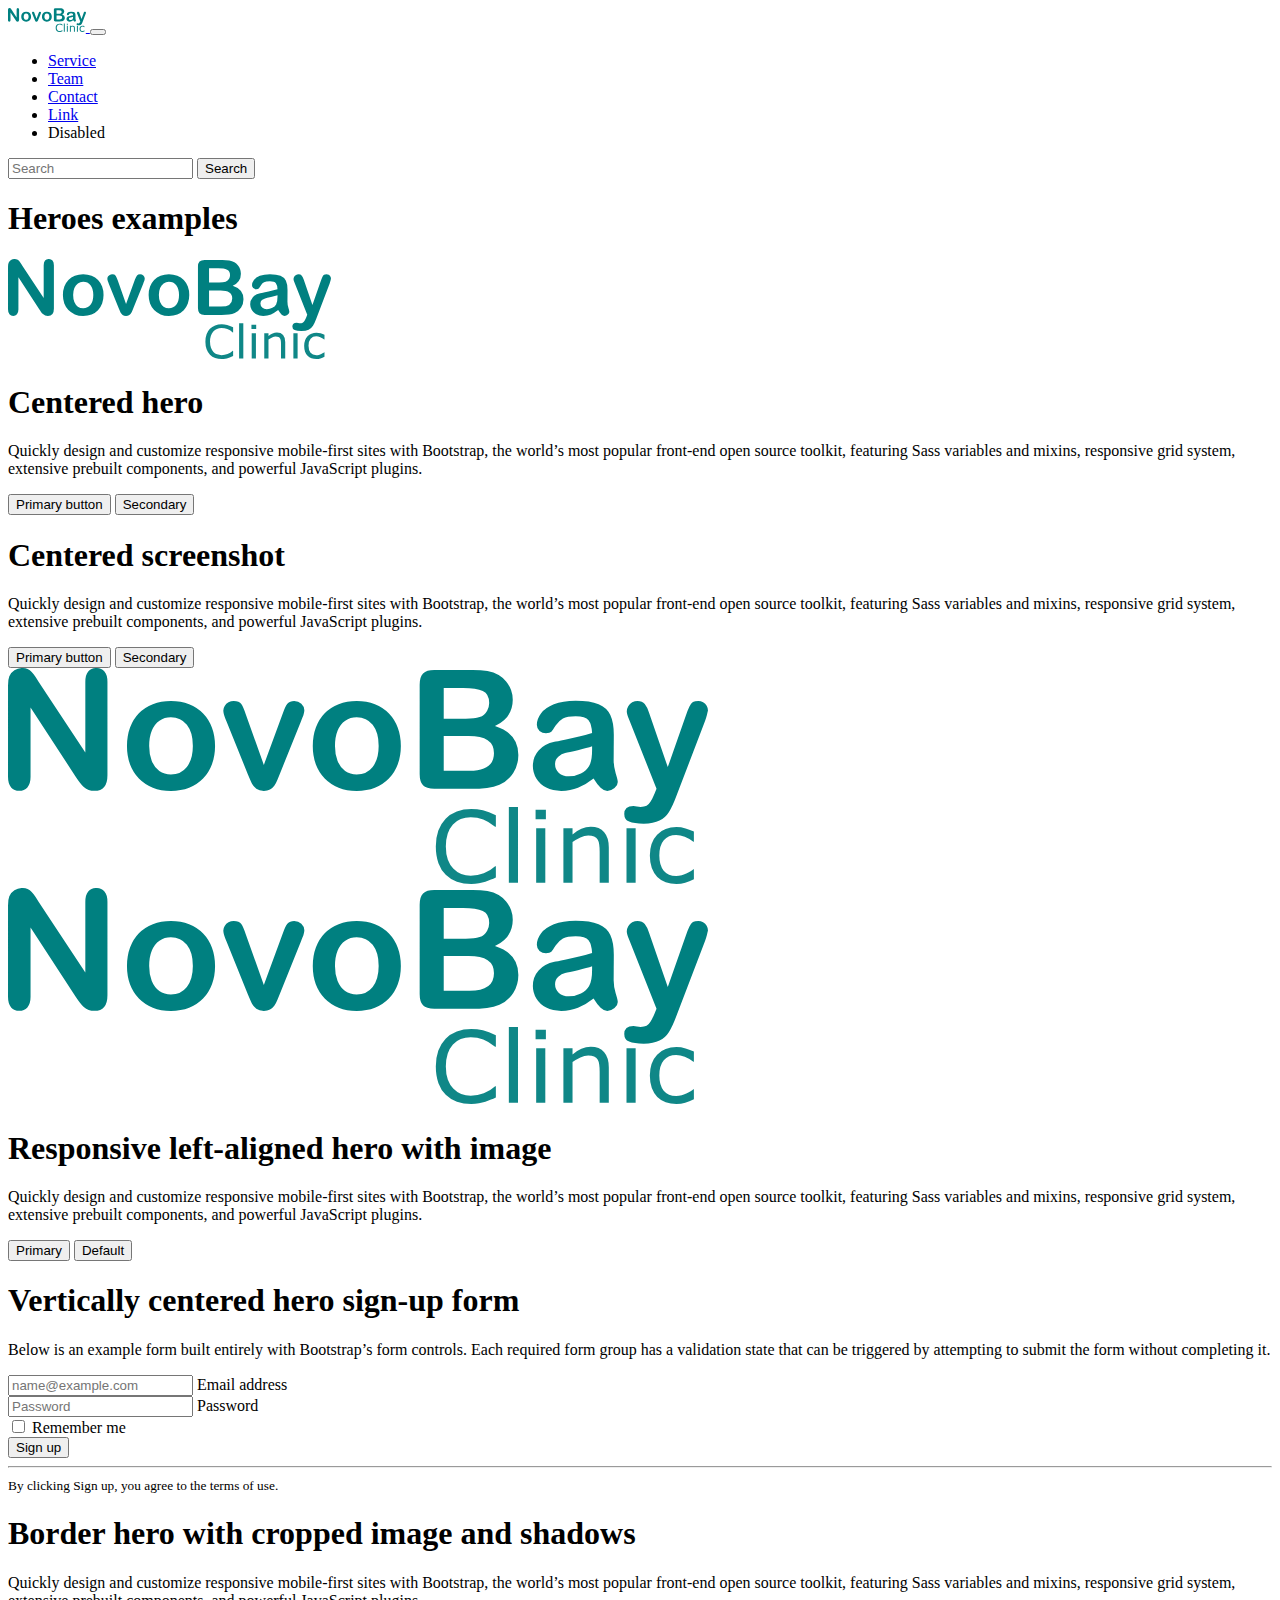
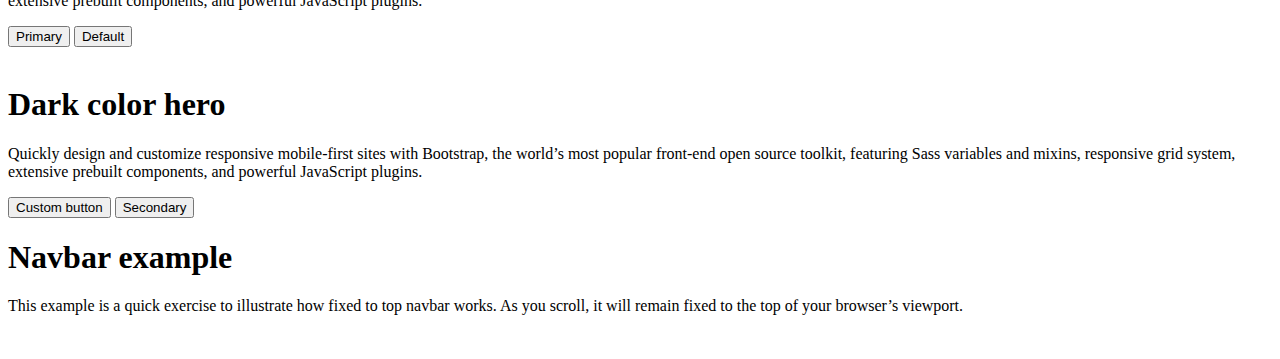
==== index copy.html @ 05a363ec "Restore navbar to span, changed text width" ====
<!doctype html>
<html lang="en">

<head>
  <meta charset="utf-8">
  <meta name="viewport" content="width=device-width, initial-scale=1">
  <title>Welcome to NovoBay Clinic</title>
  <link href="https://cdn.jsdelivr.net/npm/bootstrap@5.3.0/dist/css/bootstrap.min.css" rel="stylesheet"
    integrity="sha384-9ndCyUaIbzAi2FUVXJi0CjmCapSmO7SnpJef0486qhLnuZ2cdeRhO02iuK6FUUVM" crossorigin="anonymous">
  <style>
    body {
      padding-bottom: 20px;
      background-image: linear-gradient(180deg, var(--bs-secondary-bg), var(--bs-body-bg) 100px, var(--bs-body-bg));
    }

    .navbar {
      margin-bottom: 20px;
    }

    @media (min-width: 992px) {
      .rounded-lg-3 {
        border-radius: .3rem;
      }
    }
  </style>
</head>

<body>
  <nav class="navbar navbar-expand-md navbar-dark fixed-top bg-dark">
    <div class="container-md">
      <div class="container-fluid">
        <a href="#"> <img class="" src="novobay-logo.svg" alt="" height="24"> </a>
        <!--a class="navbar-brand" href="#">Fixed navbar</a-->
        <button class="navbar-toggler" type="button" data-bs-toggle="collapse" data-bs-target="#navbarCollapse"
          aria-controls="navbarCollapse" aria-expanded="false" aria-label="Toggle navigation">
          <span class="navbar-toggler-icon"></span>
        </button>
        <div class="collapse navbar-collapse" id="navbarCollapse">
          <ul class="navbar-nav me-auto mb-2 mb-md-0">
            <li class="nav-item">
              <a class="nav-link active" aria-current="page" href="#">Service</a>
            </li>
            <li class="nav-item">
              <a class="nav-link active" aria-current="page" href="#">Team</a>
            </li>
            <li class="nav-item">
              <a class="nav-link active" aria-current="page" href="#contact">Contact</a>
            </li>
            <li class="nav-item">
              <a class="nav-link" href="#contact">Link</a>
            </li>
            <li class="nav-item">
              <a class="nav-link disabled">Disabled</a>
            </li>
          </ul>
          <form class="d-flex" role="search">
            <input class="form-control me-2" type="search" placeholder="Search" aria-label="Search">
            <button class="btn btn-outline-success" type="submit">Search</button>
          </form>
        </div>
      </div>
    </div>
  </nav>
  <main class="container">
    <h1 class="visually-hidden">Heroes examples</h1>

    <div class="px-4 py-5 my-5 text-center">
      <img class="d-block mx-auto mb-4" src="novobay-logo.svg" alt="" width="323">
      <h1 class="display-5 fw-bold text-body-emphasis">Centered hero</h1>
      <div class="mx-auto text-start">
        <p class="lead mb-4">Quickly design and customize responsive mobile-first sites with Bootstrap, the world’s most
          popular front-end open source toolkit, featuring Sass variables and mixins, responsive grid system, extensive
          prebuilt components, and powerful JavaScript plugins.</p>
        <div class="d-grid gap-2 d-sm-flex justify-content-sm-center">
          <button type="button" class="btn btn-primary btn-lg px-4 gap-3">Primary button</button>
          <button type="button" class="btn btn-outline-secondary btn-lg px-4">Secondary</button>
        </div>
      </div>
    </div>

    <div class="b-example-divider"></div>

    <div class="px-4 pt-5 my-5 text-center border-bottom">
      <h1 class="display-4 fw-bold text-body-emphasis">Centered screenshot</h1>
      <div class="col-lg-6 mx-auto">
        <p class="lead mb-4">Quickly design and customize responsive mobile-first sites with Bootstrap, the world’s most
          popular front-end open source toolkit, featuring Sass variables and mixins, responsive grid system, extensive
          prebuilt components, and powerful JavaScript plugins.</p>
        <div class="d-grid gap-2 d-sm-flex justify-content-sm-center mb-5">
          <button type="button" class="btn btn-primary btn-lg px-4 me-sm-3">Primary button</button>
          <button type="button" class="btn btn-outline-secondary btn-lg px-4">Secondary</button>
        </div>
      </div>
      <div class="overflow-hidden" style="max-height: 30vh;">
        <div class="container px-5">
          <img src="novobay-logo.svg" class="img-fluid border rounded-3 shadow-lg mb-4" alt="Example image" width="700"
            loading="lazy">
        </div>
      </div>
    </div>

    <div class="b-example-divider"></div>

    <div class="container col-xxl-8 px-4 py-5">
      <div class="row flex-lg-row-reverse align-items-center g-5 py-5">
        <div class="col-10 col-sm-8 col-lg-6">
          <img src="novobay-logo.svg" class="d-block mx-lg-auto img-fluid" alt="Bootstrap Themes" width="700"
            loading="lazy">
        </div>
        <div class="col-lg-6">
          <h1 class="display-5 fw-bold text-body-emphasis lh-1 mb-3">Responsive left-aligned hero with image</h1>
          <p class="lead">Quickly design and customize responsive mobile-first sites with Bootstrap, the world’s most
            popular front-end open source toolkit, featuring Sass variables and mixins, responsive grid system,
            extensive prebuilt components, and powerful JavaScript plugins.</p>
          <div class="d-grid gap-2 d-md-flex justify-content-md-start">
            <button type="button" class="btn btn-primary btn-lg px-4 me-md-2">Primary</button>
            <button type="button" class="btn btn-outline-secondary btn-lg px-4">Default</button>
          </div>
        </div>
      </div>
    </div>

    <div class="b-example-divider"></div>

    <div id="contact" class="container my-5">
      <div class="row align-items-center g-lg-5 py-5">
        <div class="col-lg-7 text-center text-lg-start">
          <h1 class="display-4 fw-bold lh-1 text-body-emphasis mb-3">Vertically centered hero sign-up form</h1>
          <p class="col-lg-10 fs-4">Below is an example form built entirely with Bootstrap’s form controls. Each
            required form group has a validation state that can be triggered by attempting to submit the form without
            completing it.</p>
        </div>
        <div class="col-md-10 mx-auto col-lg-5">
          <form class="p-4 p-md-5 border rounded-3 bg-body-tertiary">
            <div class="form-floating mb-3">
              <input type="email" class="form-control" id="floatingInput" placeholder="name@example.com">
              <label for="floatingInput">Email address</label>
            </div>
            <div class="form-floating mb-3">
              <input type="password" class="form-control" id="floatingPassword" placeholder="Password">
              <label for="floatingPassword">Password</label>
            </div>
            <div class="checkbox mb-3">
              <label>
                <input type="checkbox" value="remember-me"> Remember me
              </label>
            </div>
            <button class="w-100 btn btn-lg btn-primary" type="submit">Sign up</button>
            <hr class="my-4">
            <small class="text-body-secondary">By clicking Sign up, you agree to the terms of use.</small>
          </form>
        </div>
      </div>
    </div>

    <div class="b-example-divider"></div>

    <div class="container my-5">
      <div class="row p-4 pb-0 pe-lg-0 pt-lg-5 align-items-center rounded-3 border shadow-lg">
        <div class="col-lg-7 p-3 p-lg-5 pt-lg-3">
          <h1 class="display-4 fw-bold lh-1 text-body-emphasis">Border hero with cropped image and shadows</h1>
          <p class="lead">Quickly design and customize responsive mobile-first sites with Bootstrap, the world’s most
            popular front-end open source toolkit, featuring Sass variables and mixins, responsive grid system,
            extensive prebuilt components, and powerful JavaScript plugins.</p>
          <div class="d-grid gap-2 d-md-flex justify-content-md-start mb-4 mb-lg-3">
            <button type="button" class="btn btn-primary btn-lg px-4 me-md-2 fw-bold">Primary</button>
            <button type="button" class="btn btn-outline-secondary btn-lg px-4">Default</button>
          </div>
        </div>
        <div class="col-lg-4 offset-lg-1 p-0 overflow-hidden shadow-lg">
          <img class="rounded-lg-3" src="bootstrap-docs.png" alt="" width="720">
        </div>
      </div>
    </div>

    <div class="b-example-divider"></div>

    <div class="bg-dark text-secondary px-4 py-5 text-center">
      <div class="py-5">
        <h1 class="display-5 fw-bold text-white">Dark color hero</h1>
        <div class="col-lg-6 mx-auto">
          <p class="fs-5 mb-4">Quickly design and customize responsive mobile-first sites with Bootstrap, the world’s
            most popular front-end open source toolkit, featuring Sass variables and mixins, responsive grid system,
            extensive prebuilt components, and powerful JavaScript plugins.</p>
          <div class="d-grid gap-2 d-sm-flex justify-content-sm-center">
            <button type="button" class="btn btn-outline-info btn-lg px-4 me-sm-3 fw-bold">Custom button</button>
            <button type="button" class="btn btn-outline-light btn-lg px-4">Secondary</button>
          </div>
        </div>
      </div>
    </div>

    <div class="b-example-divider mb-0"></div>
    <div class="bg-body-tertiary p-5 rounded">
      <h1>Navbar example</h1>
      <p class="lead">This example is a quick exercise to illustrate how fixed to top navbar works. As you scroll, it
        will remain fixed to the top of your browser’s viewport.</p>
    </div>
  </main>

  <script src="https://cdn.jsdelivr.net/npm/bootstrap@5.3.0/dist/js/bootstrap.bundle.min.js"
    integrity="sha384-geWF76RCwLtnZ8qwWowPQNguL3RmwHVBC9FhGdlKrxdiJJigb/j/68SIy3Te4Bkz"
    crossorigin="anonymous"></script>
</body>

</html>
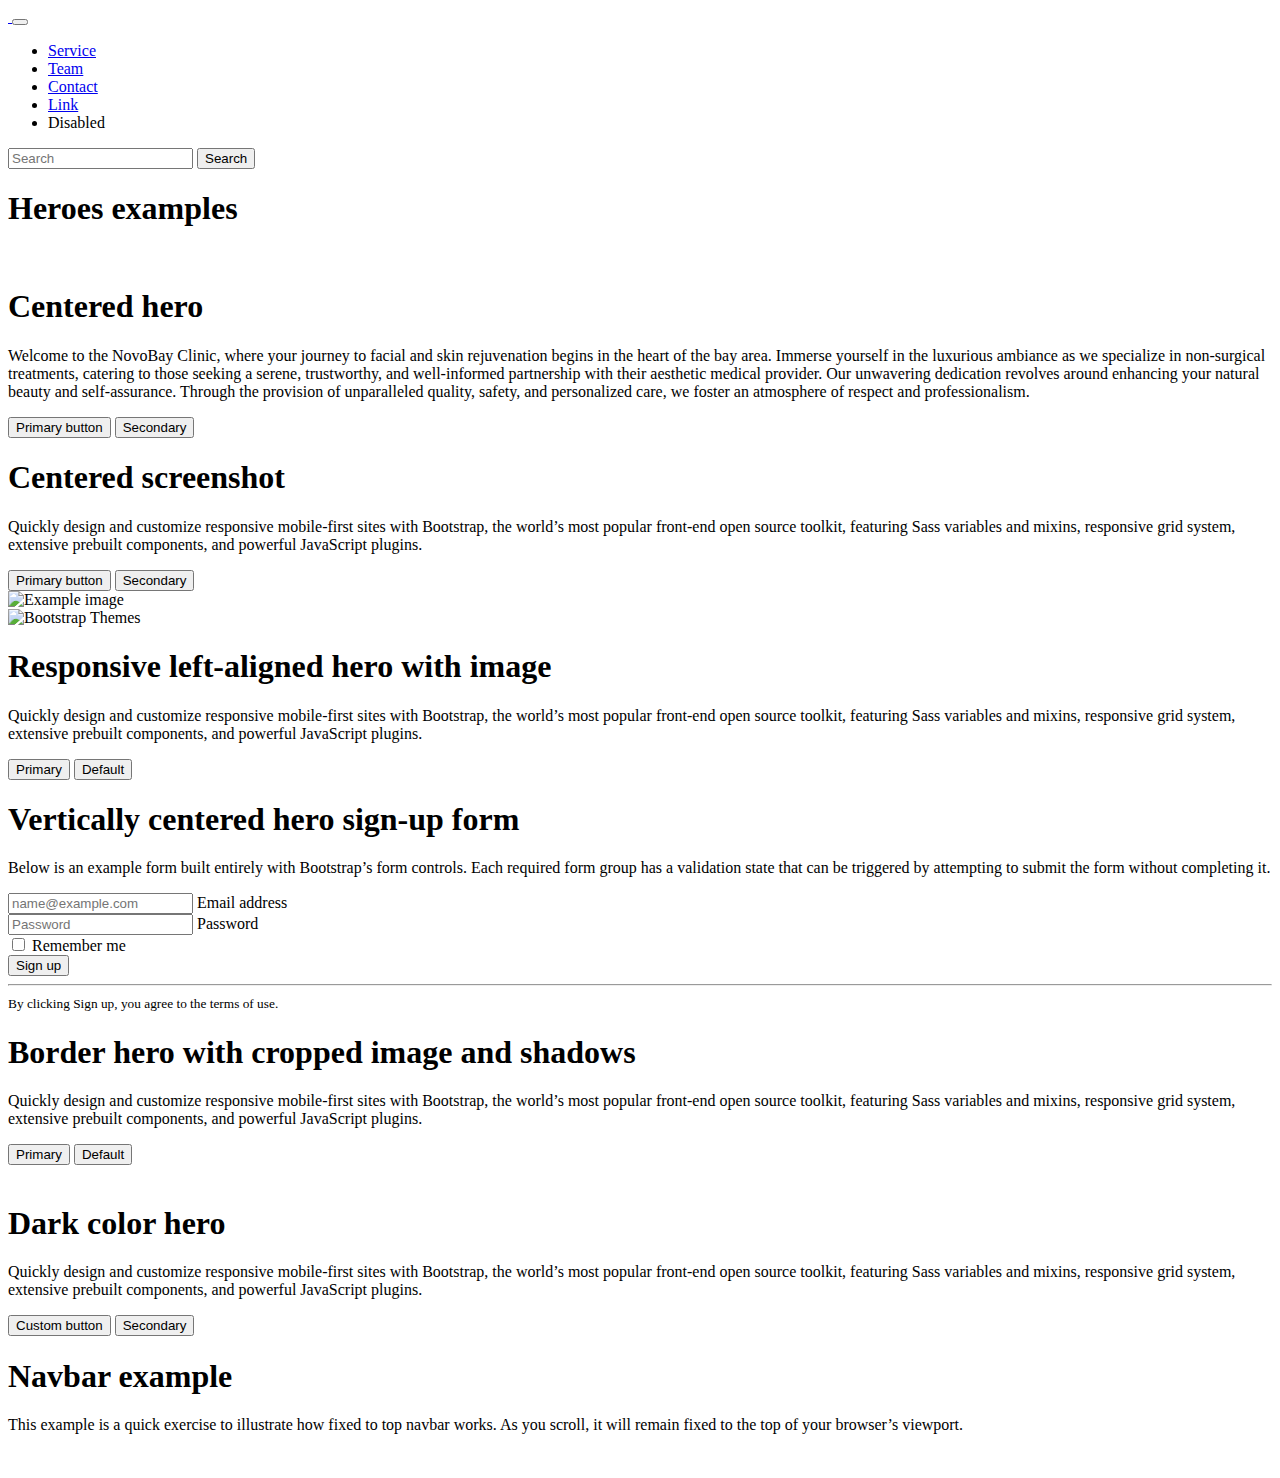
==== commit 82dd1899: "Added contact section" ====
--- a/index copy.html
+++ b/index copy.html
@@ -68,9 +68,7 @@
       <img class="d-block mx-auto mb-4" src="novobay-logo.svg" alt="" width="323">
       <h1 class="display-5 fw-bold text-body-emphasis">Centered hero</h1>
       <div class="mx-auto text-start">
-        <p class="lead mb-4">Quickly design and customize responsive mobile-first sites with Bootstrap, the world’s most
-          popular front-end open source toolkit, featuring Sass variables and mixins, responsive grid system, extensive
-          prebuilt components, and powerful JavaScript plugins.</p>
+        <p class="lead mb-4">Welcome to the NovoBay Clinic, where your journey to facial and skin rejuvenation begins in the heart of the bay area. Immerse yourself in the luxurious ambiance as we specialize in non-surgical treatments, catering to those seeking a serene, trustworthy, and well-informed partnership with their aesthetic medical provider. Our unwavering dedication revolves around enhancing your natural beauty and self-assurance. Through the provision of unparalleled quality, safety, and personalized care, we foster an atmosphere of respect and professionalism.</p>
         <div class="d-grid gap-2 d-sm-flex justify-content-sm-center">
           <button type="button" class="btn btn-primary btn-lg px-4 gap-3">Primary button</button>
           <button type="button" class="btn btn-outline-secondary btn-lg px-4">Secondary</button>
